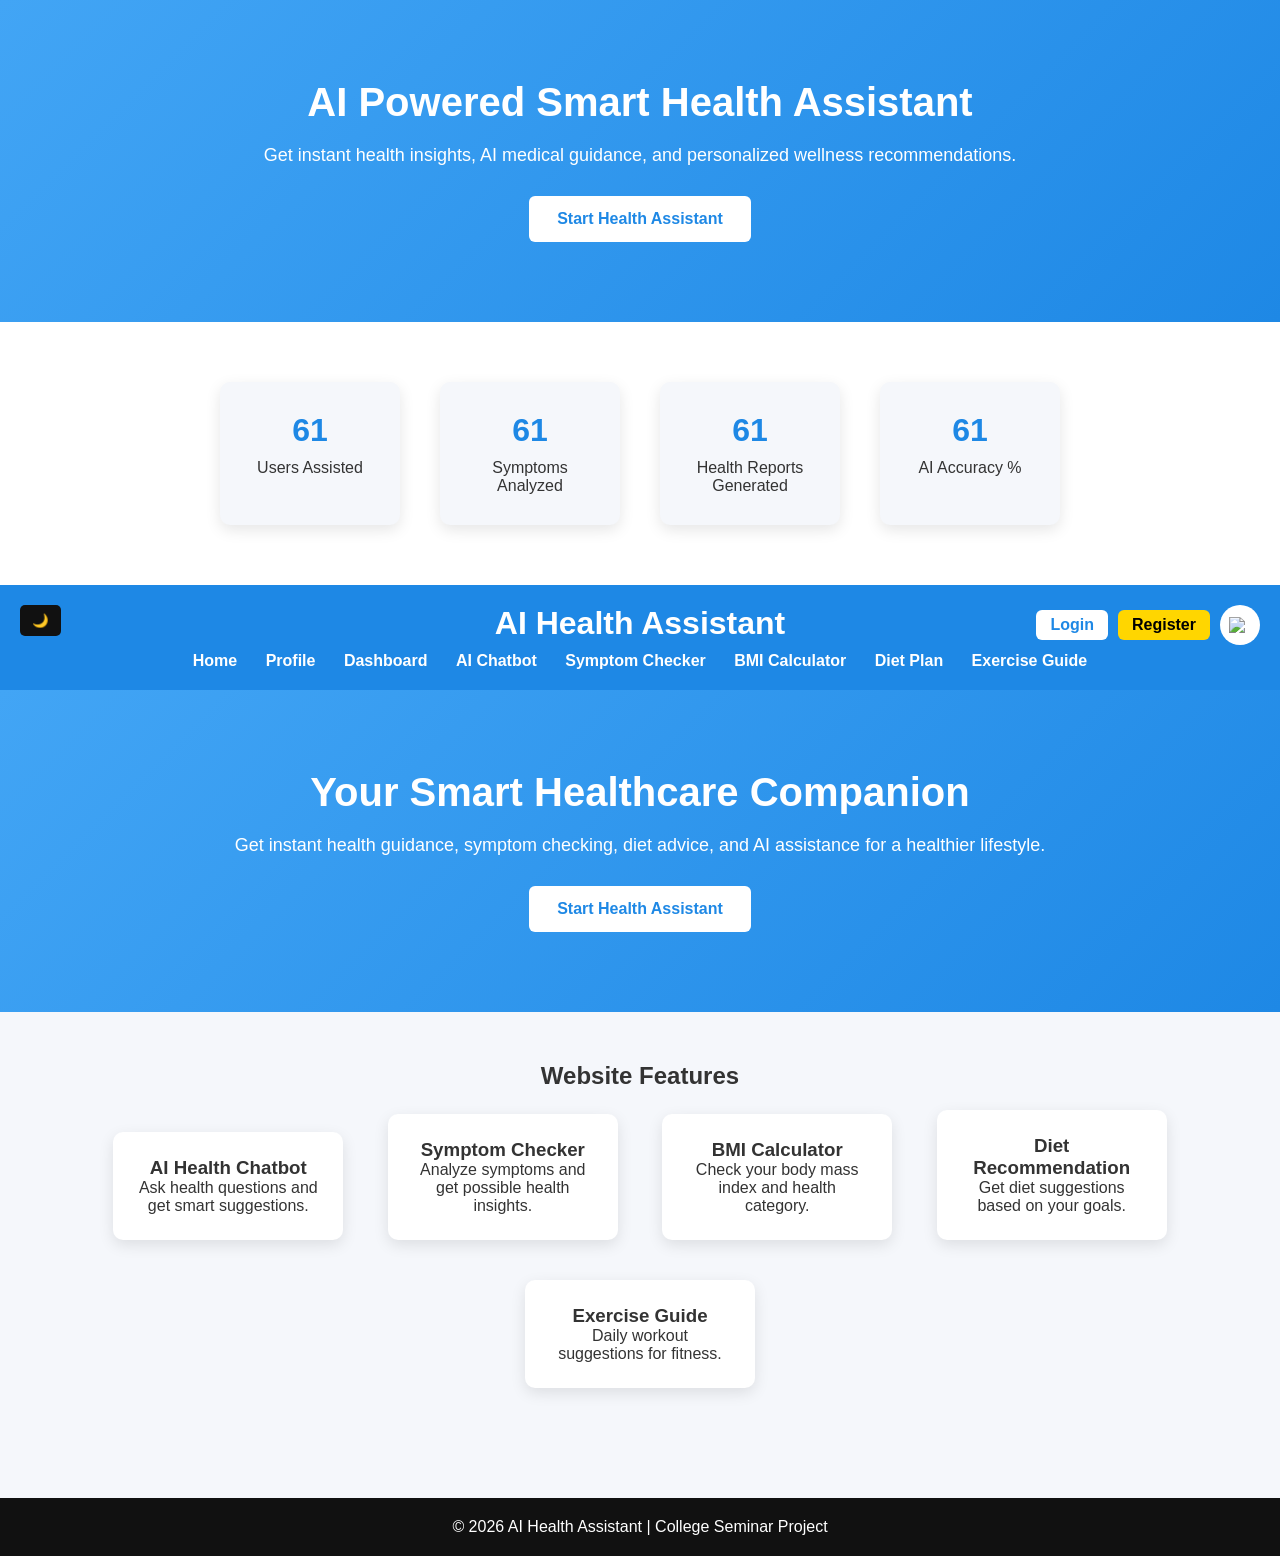
==== index.html @ 28cd04ad "Add files via upload" ====
<!DOCTYPE html>
<html>
<head>
<section class="hero">

<h2>AI Powered Smart Health Assistant</h2>

<p>
Get instant health insights, AI medical guidance,
and personalized wellness recommendations.
</p>

<button onclick="startAssistant()">Start Health Assistant</button>

</section><section class="stats">

<div class="stat-box">
<h3 id="users">0</h3>
<p>Users Assisted</p>
</div>

<div class="stat-box">
<h3 id="symptoms">0</h3>
<p>Symptoms Analyzed</p>
</div>

<div class="stat-box">
<h3 id="reports">0</h3>
<p>Health Reports Generated</p>
</div>

<div class="stat-box">
<h3 id="accuracy">0</h3>
<p>AI Accuracy %</p>
</div>

</section>
<title>AI Health Assistant</title>
<link rel="stylesheet" href="style.css">

</head>

<body>

<header>
<button onclick="toggleDarkMode()" class="dark-toggle">🌙</button>
<h1>AI Health Assistant</h1>

<nav>
<a href="index.html">Home</a>
<a href="profile.html">Profile</a>
<a href="dashboard.html">Dashboard</a>
<a href="chatbot.html">AI Chatbot</a>
<a href="symptom.html">Symptom Checker</a>
<a href="bmi.html">BMI Calculator</a>
<a href="diet.html">Diet Plan</a>
<a href="exercise.html">Exercise Guide</a>
</nav>

<div class="user-area">

<a href="login.html" class="login-btn">Login</a>
<a href="signup.html" class="register-btn">Register</a>

<a href="profile.html" class="profile-circle">
<img src="https://cdn-icons-png.flaticon.com/512/1077/1077114.png">
</a>

</div>

</header>


<section class="hero">

<h2>Your Smart Healthcare Companion</h2>

<p>
Get instant health guidance, symptom checking, diet advice,
and AI assistance for a healthier lifestyle.
</p>

<button onclick="startAssistant()">Start Health Assistant</button>

</section>


<section class="features">

<h2>Website Features</h2>

<div class="feature-box">

<h3>AI Health Chatbot</h3>
<p>Ask health questions and get smart suggestions.</p>

</div>


<div class="feature-box">

<h3>Symptom Checker</h3>
<p>Analyze symptoms and get possible health insights.</p>

</div>


<div class="feature-box">

<h3>BMI Calculator</h3>
<p>Check your body mass index and health category.</p>

</div>


<div class="feature-box">

<h3>Diet Recommendation</h3>
<p>Get diet suggestions based on your goals.</p>

</div>


<div class="feature-box">

<h3>Exercise Guide</h3>
<p>Daily workout suggestions for fitness.</p>

</div>

</section>


<footer>

<p>© 2026 AI Health Assistant | College Seminar Project</p>

</footer>


<script src="script.js"></script>

</body>
</html>
---- style.css ----
*{
margin:0;
padding:0;
box-sizing:border-box;
font-family:Arial, Helvetica, sans-serif;
}

body{
background:#f5f7fb;
color:#333;
}

/* HEADER */

header{
background:#1e88e5;
color:white;
padding:20px;
text-align:center;
position:relative;
}

/* NAVIGATION */

nav{
margin-top:10px;
}

nav a{
color:white;
margin:0 12px;
text-decoration:none;
font-weight:bold;
transition:0.3s;
}

nav a:hover{
color:#ffeb3b;
}

/* RIGHT USER AREA */

.user-area{
position:absolute;
right:20px;
top:20px;
display:flex;
align-items:center;
gap:10px;
}

.login-btn{
background:white;
color:#1e88e5;
padding:6px 14px;
border-radius:6px;
text-decoration:none;
font-weight:bold;
}

.register-btn{
background:#ffd600;
color:black;
padding:6px 14px;
border-radius:6px;
text-decoration:none;
font-weight:bold;
}

.profile-circle{
width:40px;
height:40px;
border-radius:50%;
background:white;
display:flex;
align-items:center;
justify-content:center;
overflow:hidden;
}

.profile-circle img{
width:22px;
}

/* HERO SECTION */

.hero{
text-align:center;
padding:80px 20px;
background:linear-gradient(135deg,#42a5f5,#1e88e5);
color:white;
}

.hero h2{
font-size:40px;
margin-bottom:20px;
}

.hero p{
font-size:18px;
margin-bottom:30px;
}

.hero button{
padding:14px 28px;
background:white;
color:#1e88e5;
border:none;
border-radius:6px;
font-size:16px;
cursor:pointer;
font-weight:bold;
transition:0.3s;
}

.hero button:hover{
background:#ffeb3b;
}

/* FEATURES */

.features{
padding:50px;
text-align:center;
}

.feature-box{
background:white;
padding:25px;
margin:20px;
border-radius:10px;
box-shadow:0 5px 15px rgba(0,0,0,0.1);
display:inline-block;
width:230px;
transition:0.3s;
}

.feature-box:hover{
transform:translateY(-5px);
}

/* CHATBOT */

.chat-container{
width:420px;
margin:40px auto;
background:white;
padding:20px;
border-radius:10px;
box-shadow:0 5px 15px rgba(0,0,0,0.1);
}

#chatbox{
height:320px;
overflow-y:auto;
border:1px solid #ddd;
padding:10px;
margin-bottom:10px;
background:#fafafa;
}

#userInput{
width:70%;
padding:10px;
}

.chat-container button{
padding:10px 15px;
background:#1e88e5;
color:white;
border:none;
border-radius:5px;
cursor:pointer;
}

/* BMI */

.bmi-container{
width:400px;
margin:40px auto;
background:white;
padding:25px;
border-radius:10px;
box-shadow:0 5px 15px rgba(0,0,0,0.1);
text-align:center;
}

.bmi-container input{
width:80%;
padding:10px;
margin-top:10px;
}

/* DIET */

.diet-container{
width:400px;
margin:40px auto;
background:white;
padding:25px;
border-radius:10px;
box-shadow:0 5px 15px rgba(0,0,0,0.1);
text-align:center;
}

/* EXERCISE */

.exercise-container{
width:400px;
margin:40px auto;
background:white;
padding:25px;
border-radius:10px;
box-shadow:0 5px 15px rgba(0,0,0,0.1);
text-align:center;
}

/* SYMPTOM */

.symptom-container{
width:400px;
margin:40px auto;
background:white;
padding:25px;
border-radius:10px;
box-shadow:0 5px 15px rgba(0,0,0,0.1);
}

/* PROFILE PAGE */

.profile-container{
width:400px;
margin:40px auto;
background:white;
padding:25px;
border-radius:10px;
box-shadow:0 5px 15px rgba(0,0,0,0.1);
text-align:center;
}

.profile-container input,
.profile-container select{
width:80%;
padding:10px;
margin-top:5px;
}

/* DASHBOARD */

.dashboard-container{
width:450px;
margin:40px auto;
background:white;
padding:25px;
border-radius:10px;
box-shadow:0 5px 15px rgba(0,0,0,0.1);
}

/* LOGIN PAGE */

.login-body{
background:#0f172a;
display:flex;
justify-content:center;
align-items:center;
height:100vh;
}

.login-container{
background:#111827;
padding:40px;
border-radius:10px;
width:300px;
text-align:center;
color:white;
}

.login-container input,
.login-container select{
width:100%;
padding:10px;
margin:10px 0;
border-radius:5px;
border:none;
}

.login-container button{
width:100%;
padding:10px;
background:#06b6d4;
border:none;
color:white;
font-weight:bold;
cursor:pointer;
}

.login-container a{
color:#22c55e;
text-decoration:none;
}

/* PROFILE DASHBOARD */

.profile-dashboard{
width:400px;
margin:40px auto;
background:white;
padding:30px;
border-radius:10px;
text-align:center;
box-shadow:0 10px 20px rgba(0,0,0,0.1);
}

.avatar{
width:100px;
border-radius:50%;
margin-bottom:20px;
}

/* FOOTER */

footer{
background:#111;
color:white;
text-align:center;
padding:20px;
margin-top:40px;
}
/* DASHBOARD LAYOUT */

.dashboard-layout{
display:flex;
height:100vh;
}

/* SIDEBAR */

.sidebar{
width:220px;
background:#0f172a;
color:white;
padding:25px;
display:flex;
flex-direction:column;
}

.sidebar h2{
margin-bottom:30px;
text-align:center;
}

.sidebar a{
color:white;
text-decoration:none;
margin:10px 0;
padding:10px;
border-radius:5px;
transition:0.3s;
}

.sidebar a:hover{
background:#1e293b;
}

.logout{
margin-top:auto;
background:#ef4444;
text-align:center;
}

/* MAIN DASHBOARD AREA */

.dashboard-main{
flex:1;
padding:40px;
background:#f5f7fb;
}

.dashboard-main h1{
margin-bottom:30px;
}/* DASHBOARD STAT CARDS */

.stats-grid{
display:grid;
grid-template-columns:repeat(4,1fr);
gap:20px;
margin-bottom:40px;
}

.stat-card{
background:white;
padding:20px;
border-radius:10px;
box-shadow:0 5px 15px rgba(0,0,0,0.1);
text-align:center;
transition:0.3s;
}

.stat-card:hover{
transform:translateY(-5px);
}

.stat-card h3{
margin-bottom:10px;
color:#1e88e5;
}

/* CHART AREA */

.chart-box{
background:white;
padding:25px;
border-radius:10px;
box-shadow:0 5px 15px rgba(0,0,0,0.1);
margin-top:30px;
}
.report-container{

width:500px;
margin:40px auto;
background:white;
padding:30px;
border-radius:10px;
box-shadow:0 5px 15px rgba(0,0,0,0.1);
text-align:center;

}

.report-container input{

width:80%;
padding:10px;

}

#reportResult{

margin-top:20px;
text-align:left;

}
.voice-btn{
padding:10px 14px;
background:#22c55e;
color:white;
border:none;
border-radius:6px;
cursor:pointer;
margin-left:5px;
}
.dark-toggle{
position:absolute;
left:20px;
top:20px;
background:#111;
color:white;
border:none;
padding:8px 12px;
border-radius:5px;
cursor:pointer;
}.dark-mode{
background:#0f172a;
color:white;
}

.dark-mode header{
background:#020617;
}

.dark-mode .feature-box,
.dark-mode .chat-container,
.dark-mode .profile-container,
.dark-mode .bmi-container,
.dark-mode .diet-container,
.dark-mode .exercise-container{
background:#1e293b;
color:white;
}.chat-input-area{
display:flex;
align-items:center;
gap:8px;
}

.chat-input-area{
display:flex;
align-items:center;
gap:10px;
margin-top:10px;
}
/* microphone button */

.mic-btn{
width:42px;
height:42px;
border-radius:50%;
border:none;
background:#1e88e5;
color:white;
font-size:18px;
cursor:pointer;
display:flex;
align-items:center;
justify-content:center;
transition:0.2s;
}

.mic-btn:hover{
background:#1565c0;
transform:scale(1.05);
}

.mic-btn:active{
transform:scale(0.95);
}

/* send button */

.send-btn{
background:#1e88e5;
color:white;
border:none;
padding:10px 16px;
border-radius:6px;
cursor:pointer;
}
.mic-btn{
width:42px;
height:42px;
border-radius:50%;
border:none;
background:#1e88e5;
color:white;
font-size:18px;
cursor:pointer;
display:flex;
align-items:center;
justify-content:center;
transition:0.2s;
}

.mic-btn:hover{
background:#1565c0;
}

/* Recording animation */

.mic-btn.recording{
background:#ef4444;
animation:pulse 1s infinite;
}

@keyframes pulse{
0%{box-shadow:0 0 0 0 rgba(239,68,68,0.7);}
70%{box-shadow:0 0 0 10px rgba(239,68,68,0);}
100%{box-shadow:0 0 0 0 rgba(239,68,68,0);}
}.typing{
font-style:italic;
color:#666;
margin:5px 0;
}

.bot-message{
background:#e3f2fd;
padding:8px 12px;
border-radius:10px;
margin:5px 0;
display:inline-block;
}

.user-message{
background:#1e88e5;
color:white;
padding:8px 12px;
border-radius:10px;
margin:5px 0;
display:inline-block;
float:right;
clear:both;
}/* LANDING PAGE STATS */

.stats{
display:flex;
justify-content:center;
gap:40px;
padding:60px 20px;
background:#ffffff;
}

.stat-box{
text-align:center;
background:#f5f7fb;
padding:30px;
border-radius:10px;
width:180px;
box-shadow:0 5px 15px rgba(0,0,0,0.1);
}

.stat-box h3{
font-size:32px;
color:#1e88e5;
margin-bottom:10px;
}
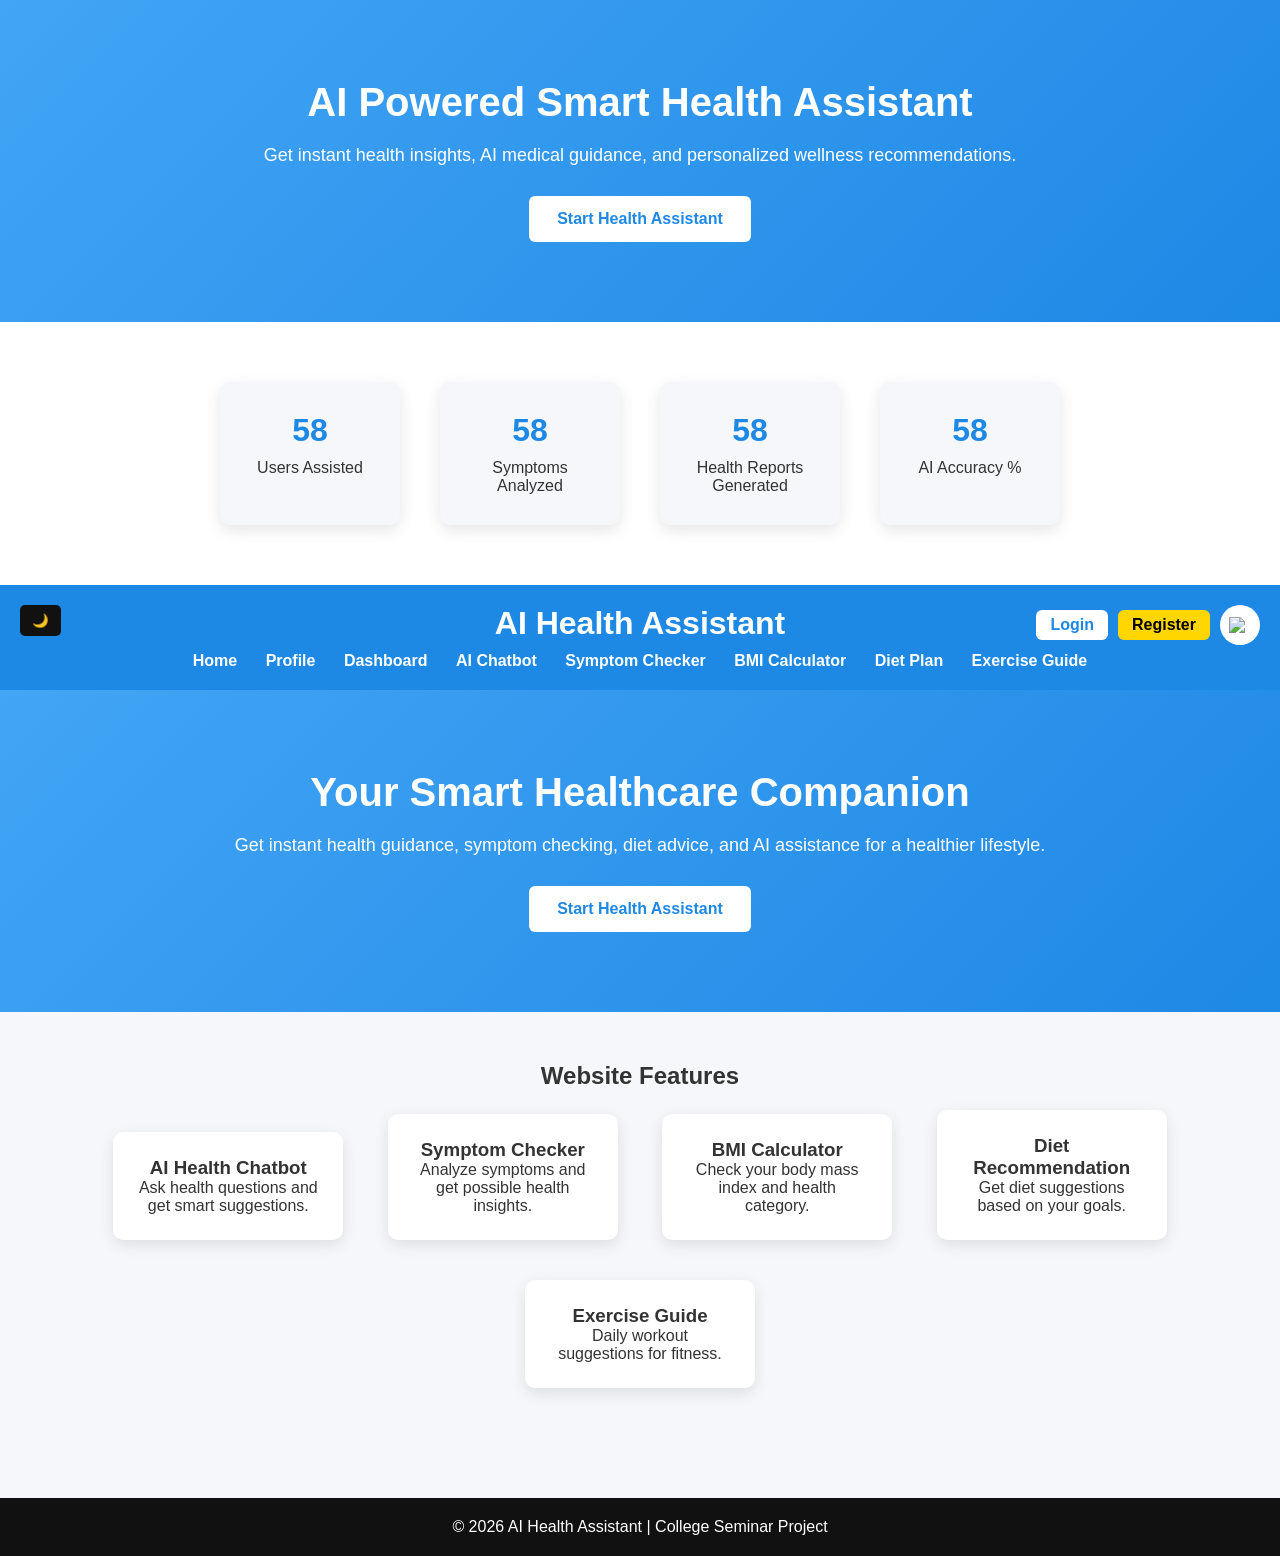
==== commit 14de1ad1: "Add files via upload" ====
--- a/index.html
+++ b/index.html
@@ -1,6 +1,7 @@
 <!DOCTYPE html>
 <html>
 <head>
+    <meta name="viewport" content="width=device-width, initial-scale=1.0">
 <section class="hero">
 
 <h2>AI Powered Smart Health Assistant</h2>
--- a/style.css
+++ b/style.css
@@ -599,4 +599,191 @@
 font-size:32px;
 color:#1e88e5;
 margin-bottom:10px;
+}/* ---------------- MOBILE RESPONSIVE ---------------- */
+
+@media (max-width: 768px){
+
+/* Header */
+
+header{
+padding:15px;
+}
+
+nav{
+display:flex;
+flex-wrap:wrap;
+justify-content:center;
+gap:10px;
+}
+
+nav a{
+margin:5px;
+font-size:14px;
+}
+
+/* User area */
+
+.user-area{
+top:10px;
+right:10px;
+gap:6px;
+}
+
+/* Hero */
+
+.hero{
+padding:50px 15px;
+}
+
+.hero h2{
+font-size:26px;
+}
+
+.hero p{
+font-size:15px;
+}
+
+/* Feature cards */
+
+.feature-box{
+width:90%;
+margin:10px auto;
+display:block;
+}
+
+/* Stats section */
+
+.stats{
+flex-direction:column;
+align-items:center;
+gap:20px;
+}
+
+.stat-box{
+width:80%;
+}
+
+/* Containers */
+
+.chat-container,
+.bmi-container,
+.diet-container,
+.exercise-container,
+.symptom-container,
+.profile-container,
+.dashboard-container,
+.report-container{
+width:92%;
+}
+
+/* Chat input */
+
+.chat-input-area{
+flex-direction:column;
+align-items:stretch;
+}
+
+#userInput{
+width:100%;
+}
+
+.mic-btn,
+.send-btn{
+width:100%;
+}
+
+/* Dashboard */
+
+.dashboard-layout{
+flex-direction:column;
+height:auto;
+}
+
+.sidebar{
+width:100%;
+flex-direction:row;
+flex-wrap:wrap;
+justify-content:center;
+gap:8px;
+}
+
+.sidebar a{
+margin:5px;
+padding:8px 10px;
+font-size:14px;
+}
+
+.dashboard-main{
+padding:20px;
+}
+
+/* Dashboard cards */
+
+.stats-grid{
+grid-template-columns:1fr 1fr;
+}
+
+/* Chart */
+
+.chart-box{
+overflow-x:auto;
+}
+
+}
+@media (max-width:768px){
+
+nav{
+display:flex;
+flex-wrap:wrap;
+justify-content:center;
+gap:8px;
+}
+
+nav a{
+font-size:14px;
+margin:4px;
+}
+
+.user-area{
+top:10px;
+right:10px;
+}
+
+.hero h2{
+font-size:26px;
+}
+
+.stats{
+flex-direction:column;
+align-items:center;
+}
+
+.stat-box{
+width:80%;
+}
+
+.chat-input-area{
+flex-direction:column;
+}
+
+.send-btn,
+.mic-btn{
+width:100%;
+}
+
+.dashboard-layout{
+flex-direction:column;
+}
+
+.sidebar{
+width:100%;
+flex-direction:row;
+flex-wrap:wrap;
+justify-content:center;
+}
+
+.stats-grid{
+grid-template-columns:1fr 1fr;
+}
+
 }
